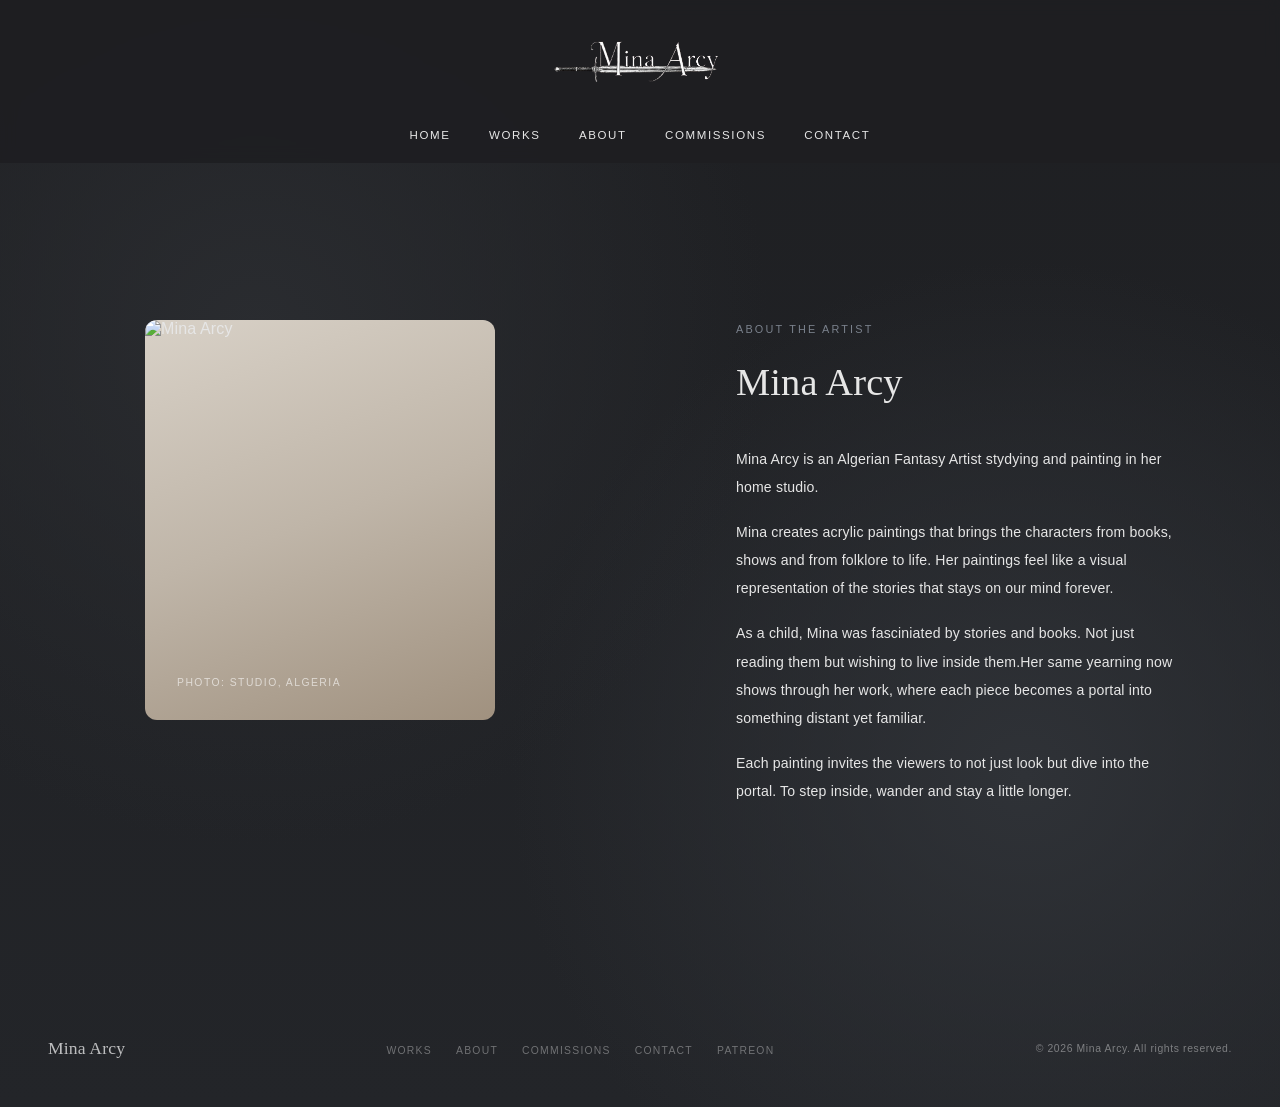
==== about.html @ 449d2cf0 "changes in works" ====
<!DOCTYPE html>
<html lang="en">
<head>
  <meta charset="UTF-8" />
  <meta name="viewport" content="width=device-width, initial-scale=1.0" />
  <title>About — Mina Arcy</title>
  <link rel="preconnect" href="https://fonts.googleapis.com" />
  <link rel="preconnect" href="https://fonts.gstatic.com" crossorigin />
 <link href="https://fonts.googleapis.com/css2?family=Grenze+Gotisch:wght@400;600&display=swap" rel="stylesheet">
  <link rel="stylesheet" href="css/base.css">
  <link rel="stylesheet" href="css/nav.css"> 
  <link rel="stylesheet" href="css/responsive.css">
  <link rel="stylesheet" href="css/about.css" />
</head>
<body>

<nav id="mainNav">
  <a class="nav-logo" href="index.html">
  <img src="images/Minalogo.png" alt="Mina Arcy logo">
</a>
  <ul class="nav-links">
    <li><a href="index.html">Home</a></li>
    <li><a href="works.html">Works</a></li>
    <li><a href="about.html" class="active">About</a></li>
    <li><a href="commissions.html">Commissions</a></li>
    <li><a href="contact.html">Contact</a></li>
  </ul>
  <div class="nav-hamburger" onclick="toggleMenu()"><span></span><span></span><span></span></div>
</nav>

<div class="mobile-menu" id="mobileMenu">
  <a href="index.html"       onclick="toggleMenu()">Home</a>
  <a href="works.html"       onclick="toggleMenu()">Works</a>
  <a href="about.html"       onclick="toggleMenu()">About</a>
  <a href="commissions.html" onclick="toggleMenu()">Commissions</a>
  <a href="contact.html"     onclick="toggleMenu()">Contact</a>
</div>

<div class="page-wrap">
  <div class="about-layout">

    <div class="about-image-col">
      <img src="whispers.jpg" alt="Mina Arcy" style="width:100%;height:100%;object-fit:cover;"> 
      <span class="portrait-label">Photo: Studio, Algeria</span>
    </div>

    <div class="about-content-col">
      <p class="section-label">About the Artist</p>
      <h1 class="about-name">Mina Arcy</h1>
      <div class="about-bio">
        <p>Mina Arcy is an Algerian Fantasy Artist stydying and painting in her home studio.</p>
        <p>Mina creates acrylic paintings that brings the characters from books, shows and from folklore to life. Her paintings feel like a visual representation of the stories that stays on our mind forever.</p>
        <p>As a child, Mina was fasciniated by stories and books. Not just reading them but wishing to live inside them.Her same yearning now shows through her work, where each piece becomes a portal into something distant yet familiar.</p>
        <p>Each painting invites the viewers to not just look but dive into the portal. To step inside, wander and stay a little longer.</p>
      </div>
  </div>
</div>

<footer>
  <span class="footer-logo">Mina Arcy</span>
  <ul class="footer-links">
    <li><a href="works.html">Works</a></li>
    <li><a href="about.html">About</a></li>
    <li><a href="commissions.html">Commissions</a></li>
    <li><a href="contact.html">Contact</a></li>
    <li><a href="https://patreon.com/minaarcy" target="_blank">Patreon</a></li>
  </ul>
  <span class="footer-copy">© 2026 Mina Arcy. All rights reserved.</span>
</footer>

<script src="js/main.js"></script>
</body>
</html>
---- css/base.css ----
*,
*::before,
*::after {
  box-sizing: border-box;
  margin: 0;
  padding: 0;
}

:root {
  --bg-main: #1e1f22;
  /* deep smoky grey */
  --bg-soft: #2a2c30;
  /* cloudy layer */
  --bg-elevated: #34373c;
  /* cards / sections */

  --text-primary: #e6e6e6;
  /* soft white */
  --text-muted: #a8acb3;
  /* foggy grey */

  --accent: #7a818c;
  /* steel grey */
  --accent-soft: #5c616b;
  /* darker accent */

  --border: #3a3d42;
  /* subtle separation */

  --serif: 'Cormorant Garamond', Georgia, serif;
  --sans: 'Jost', sans-serif;
}

html {
  scroll-behavior: smooth;
}

body {
  background: radial-gradient(circle at 20% 30%, #2a2c30 0%, transparent 40%),
    radial-gradient(circle at 80% 70%, #2f3237 0%, transparent 40%),
    linear-gradient(180deg, #1e1f22 0%, #232529 100%);
  color: var(--text-primary);
  font-family: var(--sans);
  font-weight: 300;
  letter-spacing: 0.01em;
  min-height: 100vh;
}

/* ── PAGES ── */
.page {
  display: none;
  padding-top: 80px;
  min-height: 100vh;
  animation: fadeIn 0.5s ease;
}

.page.active {
  display: block;
}

@keyframes fadeIn {
  from {
    opacity: 0;
    transform: translateY(10px);
  }

  to {
    opacity: 1;
    transform: translateY(0);
  }
}

/* ── SHARED COMPONENTS ── */
.section-label {
  font-size: 0.68rem;
  letter-spacing: 0.2em;
  text-transform: uppercase;
  color: var(--accent);
  margin-bottom: 3.5rem;
}

.page-title {
  font-family: var(--serif);
  font-size: clamp(2.4rem, 4vw, 3.8rem);
  font-weight: 300;
  margin-bottom: 0.8rem;
}

.page-subtitle {
  font-size: 0.78rem;
  letter-spacing: 0.1em;
  color: var(--mid);
}

.btn {
  display: inline-block;
  padding: 0.85rem 2.4rem;
  font-family: var(--sans);
  font-size: 0.7rem;
  letter-spacing: 0.16em;
  text-transform: uppercase;
  text-decoration: none;
  cursor: pointer;
  border: none;
  transition: all 0.25s;
}

.btn-outline {
  background: transparent;
  border: 1px solid var(--charcoal);
  color: var(--charcoal);
}

.btn-outline:hover {
  background: var(--charcoal);
  color: var(--white);
}

.btn-solid {
  background: var(--charcoal);
  color: var(--white);
}

.btn-solid:hover {
  background: var(--accent);
}

/* ── ARTWORK PLACEHOLDER COLORS ── */
.ap1 {
  background: linear-gradient(160deg, #c9bfb0 0%, #a89880 50%, #7a6b5a 100%);
}

.ap2 {
  background: linear-gradient(140deg, #d6cfc5 0%, #b8a99a 45%, #8e7d6e 100%);
}

.ap3 {
  background: linear-gradient(170deg, #e0d8ce 0%, #c4b5a5 50%, #9a8878 100%);
}

.ap4 {
  background: linear-gradient(135deg, #bfb5a6 0%, #9e9085 50%, #786b5e 100%);
}

.ap5 {
  background: linear-gradient(155deg, #d3cbbf 0%, #b2a495 45%, #887870 100%);
}

.ap6 {
  background: linear-gradient(145deg, #ddd5c8 0%, #bfae9e 50%, #957f6f 100%);
}
---- css/nav.css ----
/* ── NAV ── */
nav {
  position: fixed;
  top: 0;
  left: 0;
  right: 0;
  z-index: 100;

  display: flex;
  flex-direction: column;
  align-items: center;
  justify-content: center;

  padding: 1.2rem 3rem;

  background: rgba(30, 31, 34, 0.9);
  backdrop-filter: blur(8px);

  border-bottom: 1px solid transparent;
  transition: border-color 0.3s;
}

nav.scrolled {
  border-color: var(--border);
}

.nav-logo { 
  display: flex;
  align-items: center;
  height: 100%;
}

.nav-logo img {
  max-height: 90px;                
  width: auto;
  display: block;
  margin-bottom: 1rem;
}

.nav-links {
  display: flex;
  gap: 2.4rem;
  list-style: none;
  align-items: center;
  justify-content: center;
}

.nav-links a {
  font-size: 0.72rem;
  letter-spacing: 0.14em;
  text-transform: uppercase;
  color: var(--mid);
  text-decoration: none;
  transition: color 0.2s;
  cursor: pointer;
}

.nav-links a:hover,
.nav-links a.active {
  color: var(--charcoal);
}
/* ── Hamburger menu ── */
.nav-hamburger {
  display: none;
  flex-direction: column;
  gap: 6px;
  cursor: pointer;
  padding: 6px;
  position: absolute;
  right: 25px;
  top: 22px;
  z-index: 10001;
   transform: translateY(-50%);
}

.nav-hamburger span {
  display: block;
  width: 26px;
  height: 2px;
  background: #ffffff;
  border-radius: 2px;
}
body {
  padding-top: 170px;
}

/* ── MOBILE MENU ── */
.mobile-menu {
  display: none;
  position: fixed;
  top: 0;
  left: 0;
  right: 0;
  bottom: 0;
  background: #000;
  z-index: 9999;
  flex-direction: column;
  align-items: center;
  justify-content: center;
  gap: 2.5rem;
}

.mobile-menu.open {
  display: flex;
}

.mobile-menu a {
  font-family: var(--serif);
  font-size: 2rem;
  font-weight: 300;
  color: #ffffff;
  text-decoration: none;
  letter-spacing: 0.04em;
  cursor: pointer;
}

/* ── FOOTER ── */
footer {
  background: var(--charcoal);
  color: rgba(255, 255, 255, 0.4);
  padding: 3rem;
  display: flex;
  align-items: center;
  justify-content: space-between;
}

.footer-logo {
  font-family: var(--serif);
  font-size: 1.1rem;
  color: rgba(255, 255, 255, 0.7);
}

.footer-links {
  display: flex;
  gap: 1.5rem;
  list-style: none;
}

.footer-links a {
  font-size: 0.65rem;
  letter-spacing: 0.12em;
  text-transform: uppercase;
  color: rgba(255, 255, 255, 0.35);
  text-decoration: none;
  transition: color 0.2s;
  cursor: pointer;
}

.footer-links a:hover {
  color: rgba(255, 255, 255, 0.7);
}

.footer-copy {
  font-size: 0.65rem;
  letter-spacing: 0.06em;
}

@media (max-width: 768px) {
  .nav-links {
    display: none;
  }

  .nav-hamburger {
    display: flex;
  }
}
---- css/responsive.css ----
/* ── RESPONSIVE ── */
@media (max-width: 900px) {

  /* Nav */
  nav {
    padding: 1.4rem 1.5rem;
  }

  .nav-links {
    display: none;
  }

  .nav-hamburger {
    display: flex;
  }

  /* Home */
  .home-hero {
    grid-template-columns: 1fr;
    height: auto;
  }

  .home-hero-image {
    height: 60vw;
    min-height: 300px;
  }

  .home-hero-content {
    padding: 3rem 2rem;
  }

  .featured-grid {
    grid-template-columns: repeat(2, 1fr);
  }

  /* Gallery */
  .gallery-grid {
    grid-template-columns: repeat(2, 1fr);
    padding: 0 1rem 4rem;
  }

  /* About */
  .about-layout {
    grid-template-columns: 1fr;
  }

  .about-image-col {
    height: 60vw;
  }

  .about-content-col {
    padding: 3rem 2rem;
  }

  /* Commissions */
  .commission-process {
    grid-template-columns: 1fr;
  }

  .commission-details {
    grid-template-columns: 1fr;
    gap: 2rem;
  }

  .patreon-banner {
    flex-direction: column;
    text-align: center;
  }

  /* Contact */
  .contact-layout {
    grid-template-columns: 1fr;
  }

  .contact-left {
    padding: 3rem 2rem 2rem;
  }

  .contact-right {
    padding: 2rem;
  }

  /* Footer */
  footer {
    flex-direction: column;
    gap: 1.5rem;
    text-align: center;
  }
}

@media (max-width: 540px) {
  .featured-grid {
    grid-template-columns: 1fr;
  }

  .gallery-grid {
    grid-template-columns: 1fr;
  }

  .form-row {
    grid-template-columns: 1fr;
  }
}
---- css/about.css ----
/* ── ABOUT ── */
.about-layout {
  display: grid;
  grid-template-columns: 1fr 1fr;
  min-height: calc(100vh - 80px);
}

.about-image-col {
  position: relative;
  background: linear-gradient(160deg, #d8d1c7 0%, #bfb5a8 50%, #a0917f 100%);
  width: 100%;
  max-width: 350px;
  height: 400px;
  margin: 150px auto 0; 
  overflow: hidden;
  border-radius: 12px;
}

.about-image-col img {
  width: 100%;
  height: 100%;
  object-fit: cover;
  display: block;
}
.about-image-col .portrait-label {
  position: absolute;
  bottom: 2rem;
  left: 2rem;
  font-size: 0.65rem;
  letter-spacing: 0.14em;
  text-transform: uppercase;
  color: rgba(255, 255, 255, 0.6);
}

.about-content-col {
  padding: 6rem 5rem 5rem 6rem;
  display: flex;
  flex-direction: column;
  justify-content: center;
}

.about-content-col .section-label {
  margin-bottom: 1.5rem;
}

.about-name {
  font-family: var(--serif);
  font-size: clamp(2rem, 3vw, 3rem);
  font-weight: 300;
  margin-bottom: 2.5rem;
  line-height: 1.2;
}

.about-bio {
  font-size: 0.88rem;
  line-height: 2;
  color: var(--mid);
  max-width: 440px;
  margin-bottom: 3rem;
}

.about-bio p+p {
  margin-top: 1.2em;
}

/* ── CV ── */
.cv-section {
  margin-bottom: 3rem;
}

.cv-section h3 {
  font-size: 0.68rem;
  letter-spacing: 0.2em;
  text-transform: uppercase;
  color: var(--accent);
  margin-bottom: 1.2rem;
  padding-bottom: 0.6rem;
  border-bottom: 1px solid var(--light);
}

.cv-list {
  list-style: none;
}

.cv-list li {
  font-size: 0.82rem;
  line-height: 1.7;
  color: var(--mid);
  display: flex;
  gap: 1.5rem;
  padding: 0.5rem 0;
  border-bottom: 1px solid #eeebe6;
}

.cv-year {
  font-size: 0.72rem;
  color: var(--light);
  min-width: 48px;
  letter-spacing: 0.06em;
}
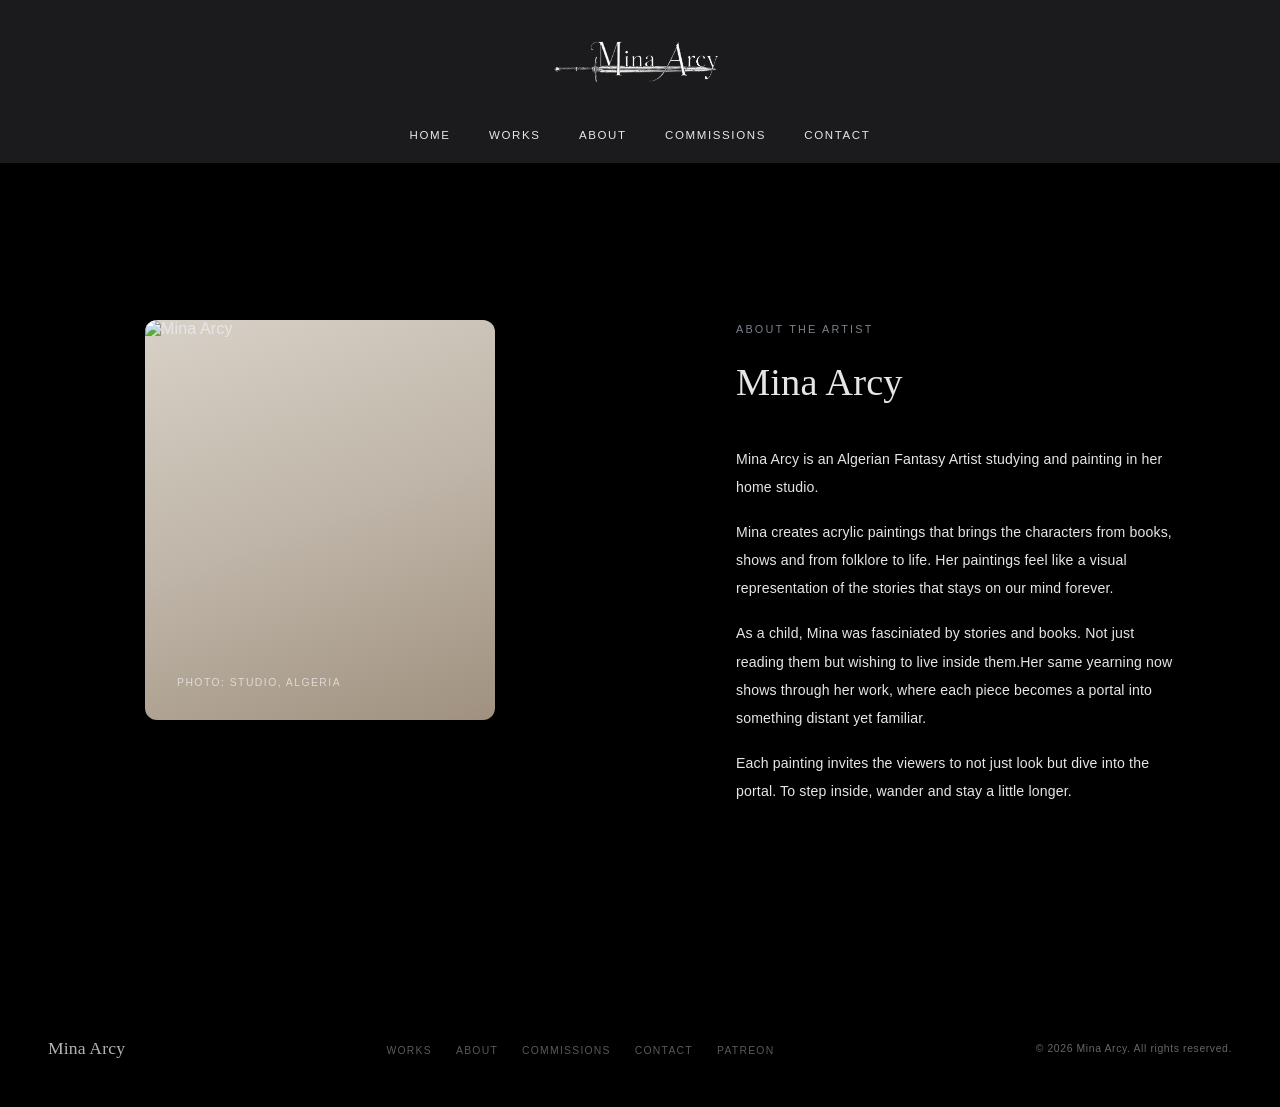
==== commit 0c9b2e60: "work description" ====
--- a/about.html
+++ b/about.html
@@ -48,7 +48,7 @@
       <p class="section-label">About the Artist</p>
       <h1 class="about-name">Mina Arcy</h1>
       <div class="about-bio">
-        <p>Mina Arcy is an Algerian Fantasy Artist stydying and painting in her home studio.</p>
+        <p>Mina Arcy is an Algerian Fantasy Artist studying and painting in her home studio.</p>
         <p>Mina creates acrylic paintings that brings the characters from books, shows and from folklore to life. Her paintings feel like a visual representation of the stories that stays on our mind forever.</p>
         <p>As a child, Mina was fasciniated by stories and books. Not just reading them but wishing to live inside them.Her same yearning now shows through her work, where each piece becomes a portal into something distant yet familiar.</p>
         <p>Each painting invites the viewers to not just look but dive into the portal. To step inside, wander and stay a little longer.</p>
--- a/css/base.css
+++ b/css/base.css
@@ -7,26 +7,13 @@
 }
 
 :root {
-  --bg-main: #1e1f22;
-  /* deep smoky grey */
-  --bg-soft: #2a2c30;
-  /* cloudy layer */
-  --bg-elevated: #34373c;
-  /* cards / sections */
-
+  --bg-main: #000000;
+  
   --text-primary: #e6e6e6;
-  /* soft white */
   --text-muted: #a8acb3;
-  /* foggy grey */
-
   --accent: #7a818c;
-  /* steel grey */
   --accent-soft: #5c616b;
-  /* darker accent */
-
-  --border: #3a3d42;
-  /* subtle separation */
-
+  --border: #000000;
   --serif: 'Cormorant Garamond', Georgia, serif;
   --sans: 'Jost', sans-serif;
 }
@@ -36,9 +23,9 @@
 }
 
 body {
-  background: radial-gradient(circle at 20% 30%, #2a2c30 0%, transparent 40%),
-    radial-gradient(circle at 80% 70%, #2f3237 0%, transparent 40%),
-    linear-gradient(180deg, #1e1f22 0%, #232529 100%);
+  background: radial-gradient(circle at 20% 30%, #000000 0%, transparent 40%),
+    radial-gradient(circle at 80% 70%, #000000 0%, transparent 40%),
+    linear-gradient(180deg, #000000 0%, #000000 100%);
   color: var(--text-primary);
   font-family: var(--sans);
   font-weight: 300;
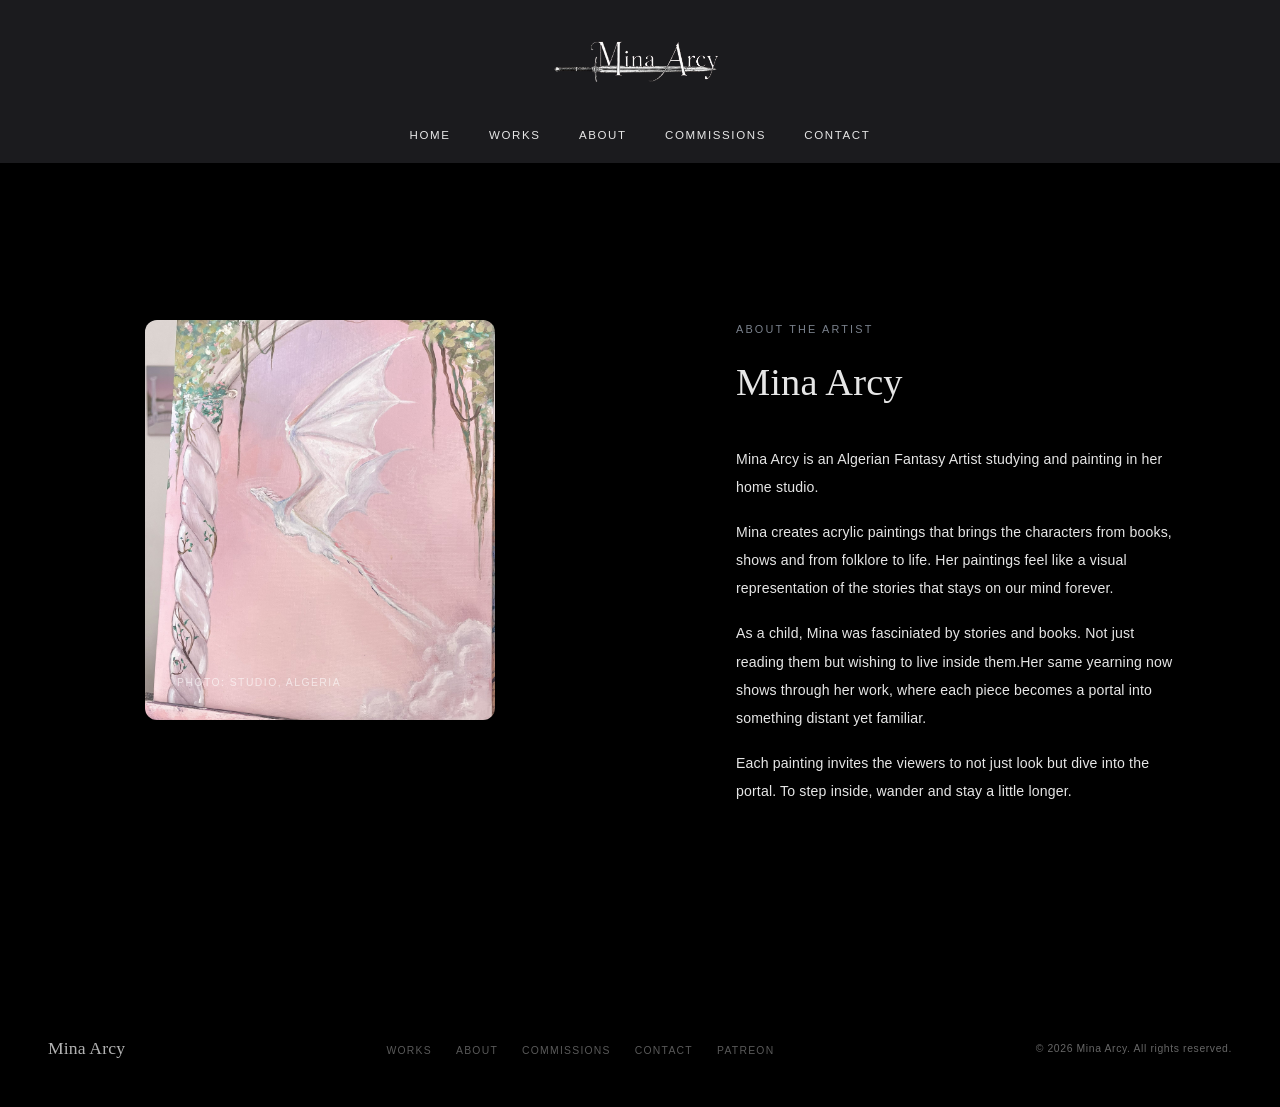
==== commit 9e45d9f2: "waitlist add" ====
--- a/about.html
+++ b/about.html
@@ -40,7 +40,7 @@
   <div class="about-layout">
 
     <div class="about-image-col">
-      <img src="whispers.jpg" alt="Mina Arcy" style="width:100%;height:100%;object-fit:cover;"> 
+      <img src="images/luminousflight/Luminousflight1.jpg" alt="Mina Arcy" style="width:100%;height:100%;object-fit:cover;"> 
       <span class="portrait-label">Photo: Studio, Algeria</span>
     </div>
 
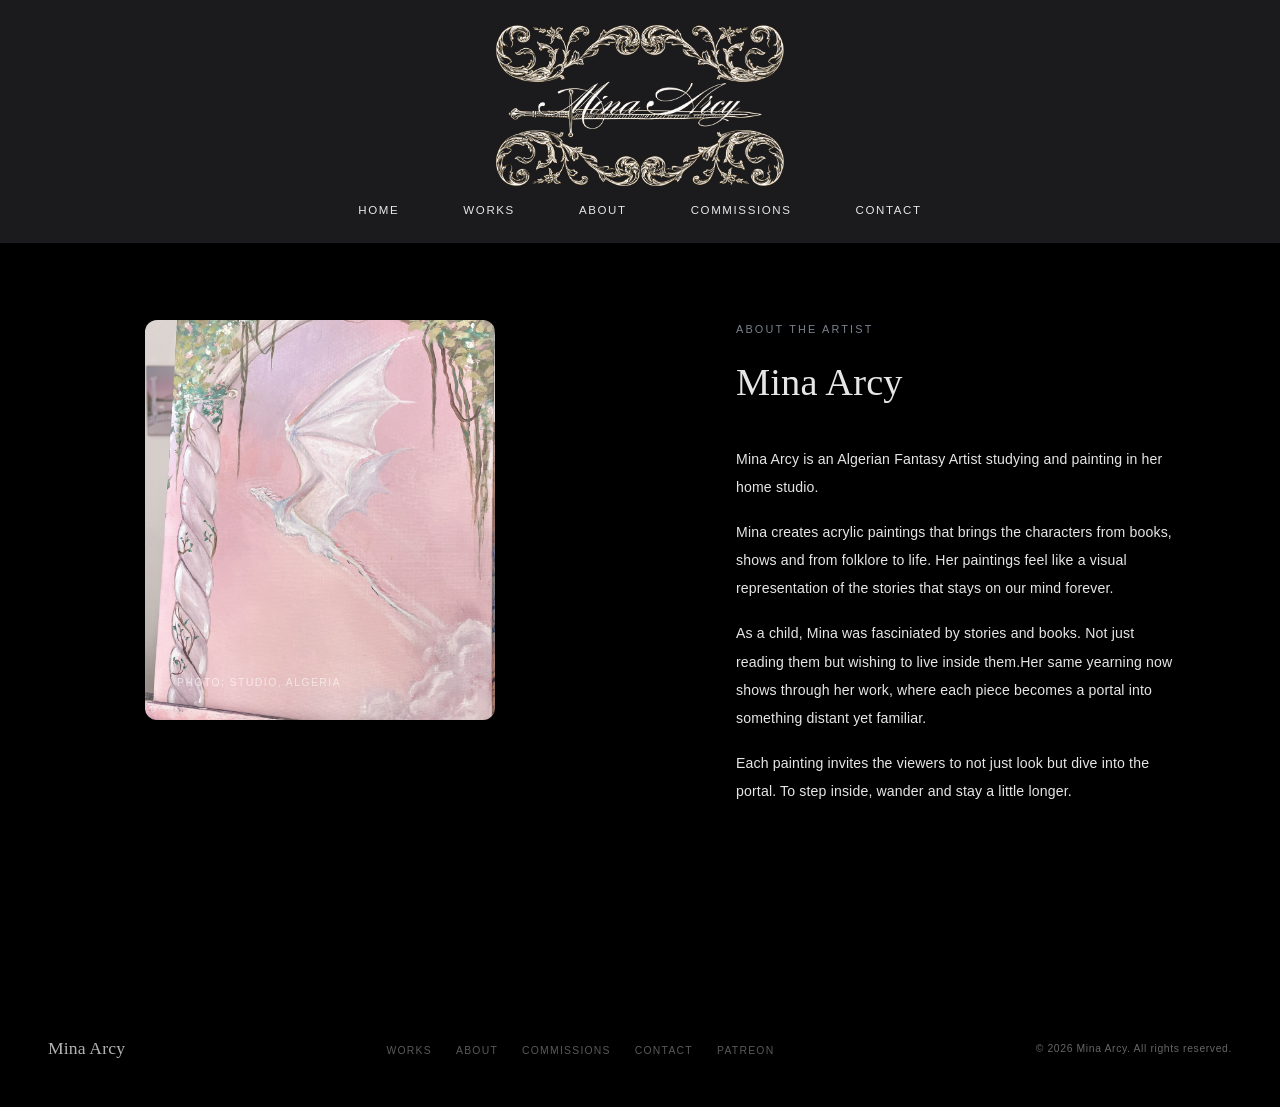
==== commit a43e5727: "logo change" ====
--- a/about.html
+++ b/about.html
@@ -16,7 +16,7 @@
 
 <nav id="mainNav">
   <a class="nav-logo" href="index.html">
-  <img src="images/Minalogo.png" alt="Mina Arcy logo">
+  <img src="images/Minalogo1.png" alt="Mina Arcy logo">
 </a>
   <ul class="nav-links">
     <li><a href="index.html">Home</a></li>
--- a/css/nav.css
+++ b/css/nav.css
@@ -11,9 +11,7 @@
   flex-direction: column;
   align-items: center;
   justify-content: center;
-
-  padding: 1.2rem 3rem;
-
+   padding: 1.2rem 3rem 1.5rem;
   background: rgba(30, 31, 34, 0.9);
   backdrop-filter: blur(8px);
 
@@ -25,25 +23,27 @@
   border-color: var(--border);
 }
 
-.nav-logo { 
+.nav-logo {
   display: flex;
   align-items: center;
-  height: 100%;
+  justify-content: center;
 }
 
 .nav-logo img {
-  max-height: 90px;                
-  width: auto;
+  width: 300px;
+  max-width: 70vw;
+  height: auto;
   display: block;
-  margin-bottom: 1rem;
+  margin: 0;
 }
 
 .nav-links {
   display: flex;
-  gap: 2.4rem;
+  gap: 4rem;
   list-style: none;
   align-items: center;
   justify-content: center;
+  margin-top: 0.5rem;
 }
 
 .nav-links a {
--- a/css/responsive.css
+++ b/css/responsive.css
@@ -100,4 +100,41 @@
   .form-row {
     grid-template-columns: 1fr;
   }
+}
+
+@media (max-width: 900px) {
+
+  .commission-process {
+    display: block;
+    margin-bottom: 3rem;
+  }
+
+  .process-step {
+    background: transparent;
+    padding: 0;
+    margin-bottom: 2.5rem;
+  }
+
+  .process-step:last-child {
+    margin-bottom: 0;
+  }
+
+  .step-num {
+    font-size: 1rem;
+    color: var(--accent);
+    margin-bottom: 0.5rem;
+  }
+
+  .step-title {
+    font-size: 1.1rem;
+    letter-spacing: normal;
+    text-transform: none;
+    margin-bottom: 0.75rem;
+  }
+
+  .step-desc {
+    font-size: 0.95rem;
+    line-height: 1.8;
+  }
+
 }
--- a/css/about.css
+++ b/css/about.css
@@ -97,4 +97,25 @@
   color: var(--light);
   min-width: 48px;
   letter-spacing: 0.06em;
+}
+
+@media (max-width: 768px) {
+
+  .about-layout {
+    grid-template-columns: 1fr;
+  }
+
+  .about-content-col {
+    padding: 2rem 1.5rem;
+  }
+
+  .about-bio {
+    max-width: 100%;
+  }
+
+  .about-image-col {
+    margin: 100px auto 0;
+    max-width: 300px;
+  }
+
 }
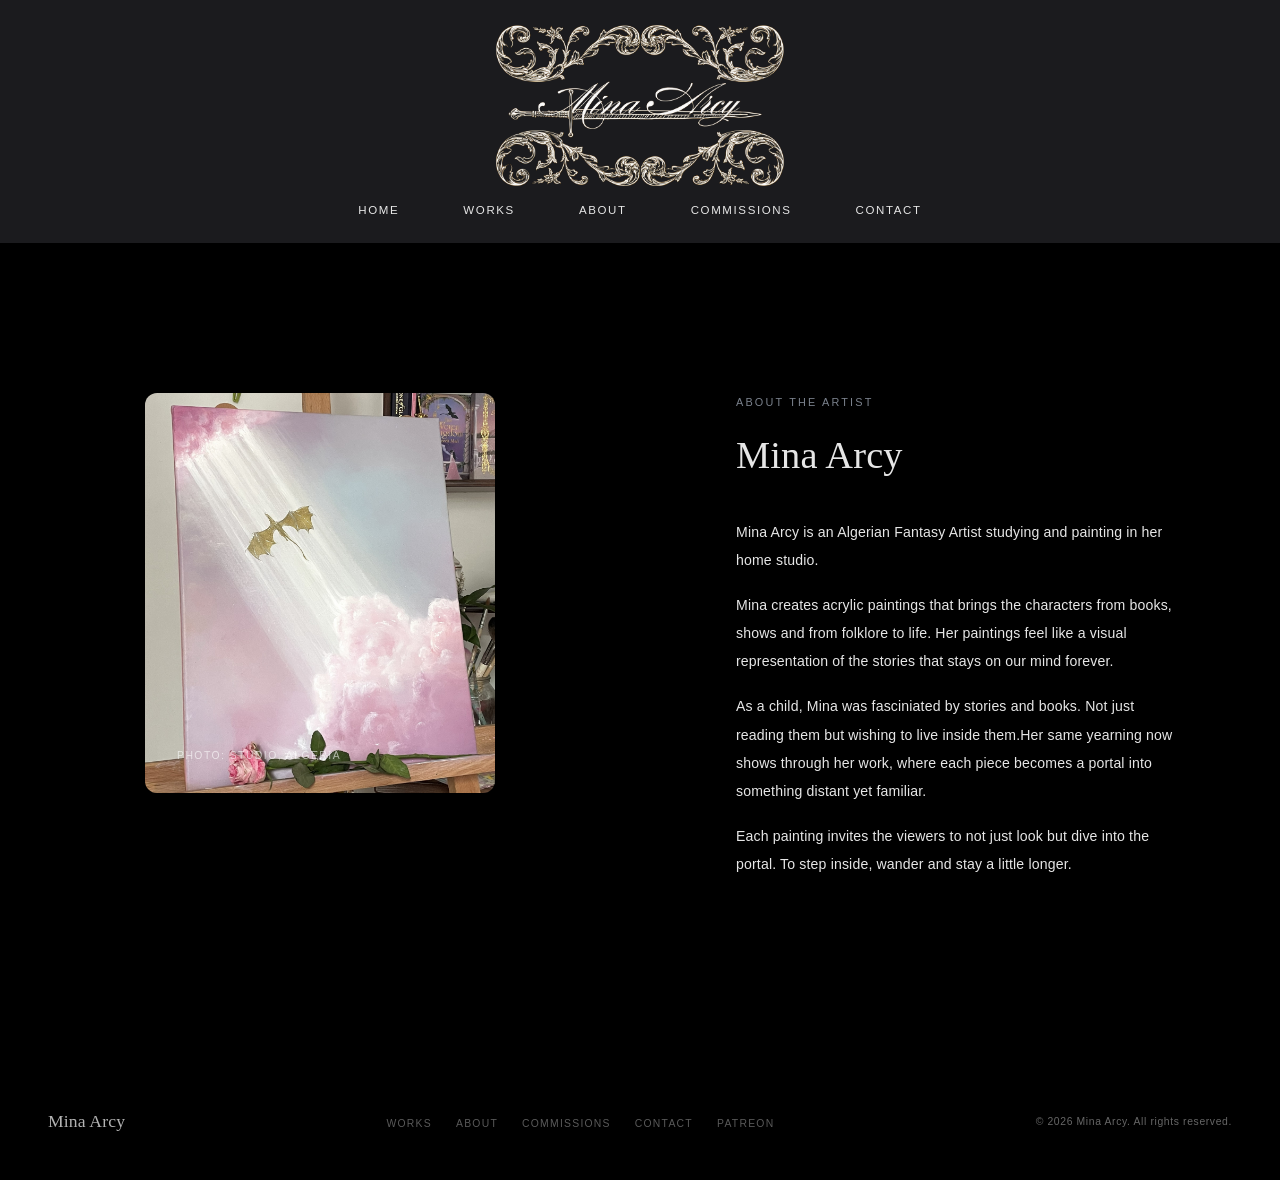
==== commit 5892a26b: "Update about.html" ====
--- a/about.html
+++ b/about.html
@@ -40,7 +40,7 @@
   <div class="about-layout">
 
     <div class="about-image-col">
-      <img src="images/luminousflight/Luminousflight1.jpg" alt="Mina Arcy" style="width:100%;height:100%;object-fit:cover;"> 
+      <img src="images/TGO/TGO3.jpg" alt="Mina Arcy" style="width:100%;height:100%;object-fit:cover;"> 
       <span class="portrait-label">Photo: Studio, Algeria</span>
     </div>
 
--- a/css/nav.css
+++ b/css/nav.css
@@ -1,7 +1,7 @@
 
 /* ── NAV ── */
 nav {
-  position: fixed;
+  position: relative;
   top: 0;
   left: 0;
   right: 0;
@@ -80,9 +80,6 @@
   height: 2px;
   background: #ffffff;
   border-radius: 2px;
-}
-body {
-  padding-top: 170px;
 }
 
 /* ── MOBILE MENU ── */
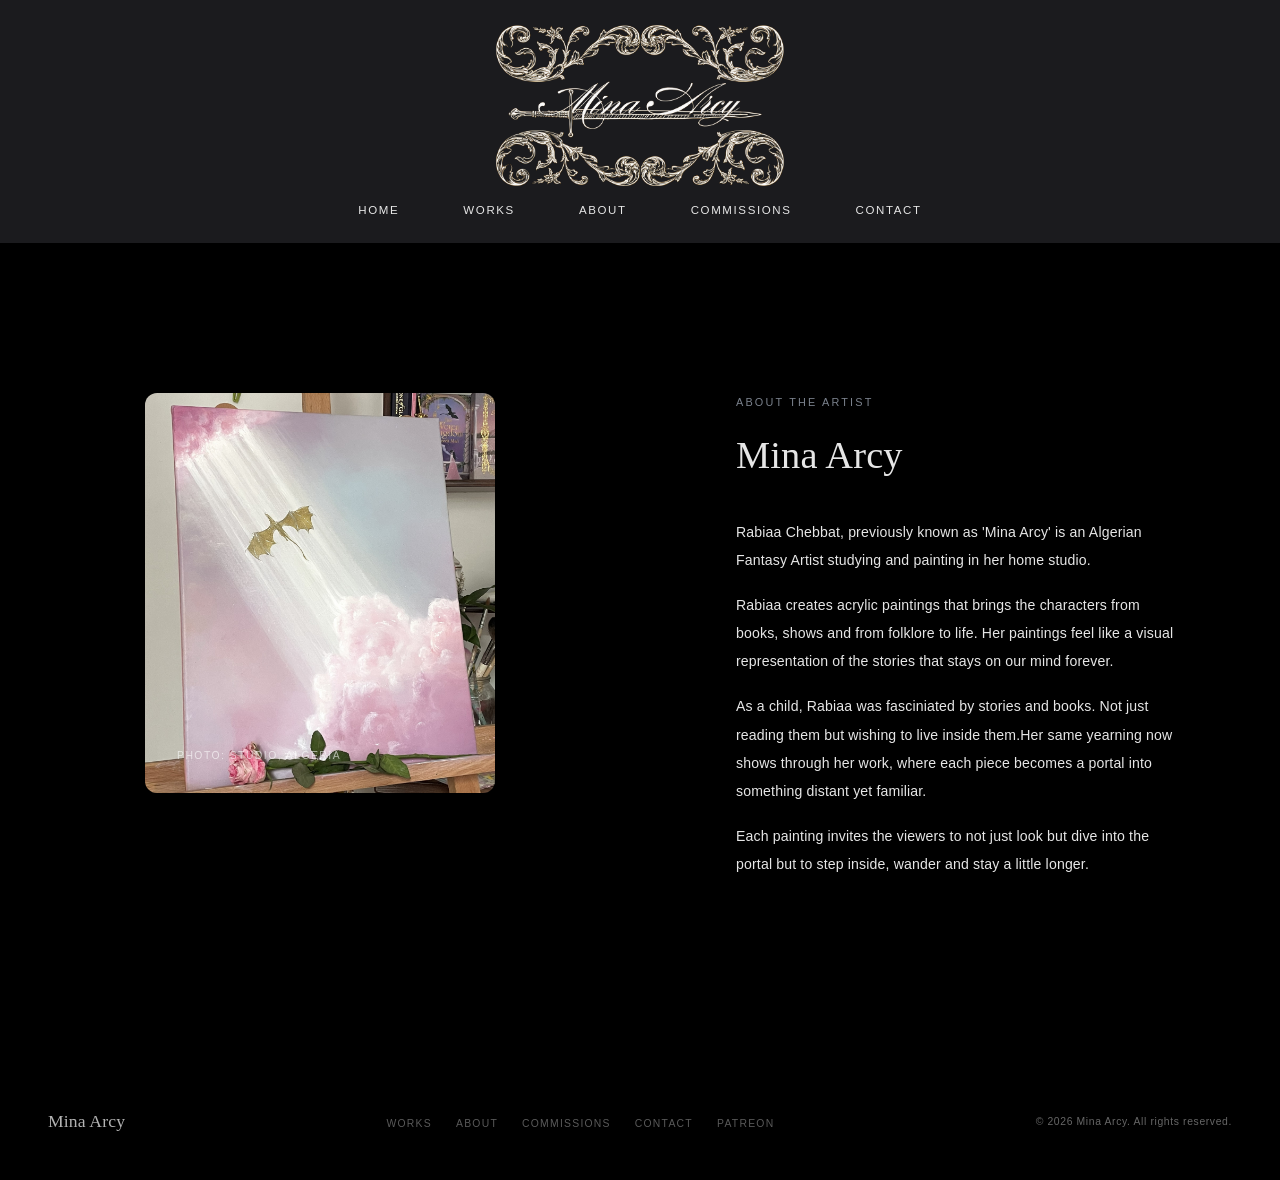
==== commit f3220632: "change name" ====
--- a/about.html
+++ b/about.html
@@ -48,10 +48,10 @@
       <p class="section-label">About the Artist</p>
       <h1 class="about-name">Mina Arcy</h1>
       <div class="about-bio">
-        <p>Mina Arcy is an Algerian Fantasy Artist studying and painting in her home studio.</p>
-        <p>Mina creates acrylic paintings that brings the characters from books, shows and from folklore to life. Her paintings feel like a visual representation of the stories that stays on our mind forever.</p>
-        <p>As a child, Mina was fasciniated by stories and books. Not just reading them but wishing to live inside them.Her same yearning now shows through her work, where each piece becomes a portal into something distant yet familiar.</p>
-        <p>Each painting invites the viewers to not just look but dive into the portal. To step inside, wander and stay a little longer.</p>
+        <p>Rabiaa Chebbat, previously known as 'Mina Arcy' is an Algerian Fantasy Artist studying and painting in her home studio.</p>
+        <p>Rabiaa creates acrylic paintings that brings the characters from books, shows and from folklore to life. Her paintings feel like a visual representation of the stories that stays on our mind forever.</p>
+        <p>As a child, Rabiaa was fasciniated by stories and books. Not just reading them but wishing to live inside them.Her same yearning now shows through her work, where each piece becomes a portal into something distant yet familiar.</p>
+        <p>Each painting invites the viewers to not just look but dive into the portal but to step inside, wander and stay a little longer.</p>
       </div>
   </div>
 </div>
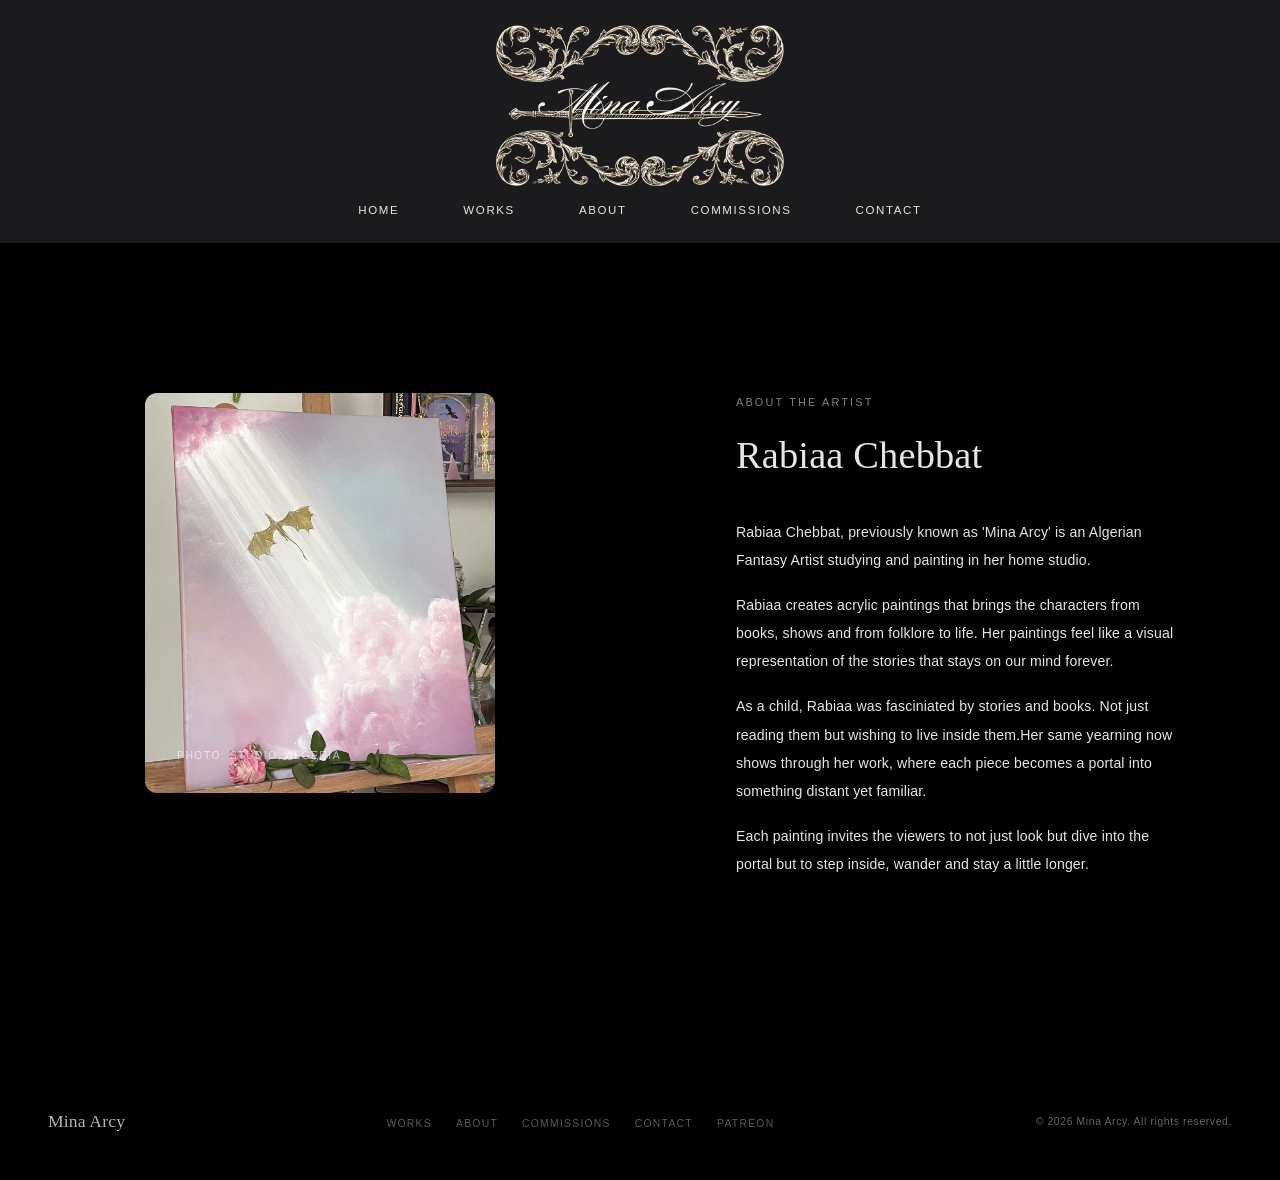
==== commit 0e4b9559: "name change2" ====
--- a/about.html
+++ b/about.html
@@ -46,7 +46,7 @@
 
     <div class="about-content-col">
       <p class="section-label">About the Artist</p>
-      <h1 class="about-name">Mina Arcy</h1>
+      <h1 class="about-name">Rabiaa Chebbat</h1>
       <div class="about-bio">
         <p>Rabiaa Chebbat, previously known as 'Mina Arcy' is an Algerian Fantasy Artist studying and painting in her home studio.</p>
         <p>Rabiaa creates acrylic paintings that brings the characters from books, shows and from folklore to life. Her paintings feel like a visual representation of the stories that stays on our mind forever.</p>
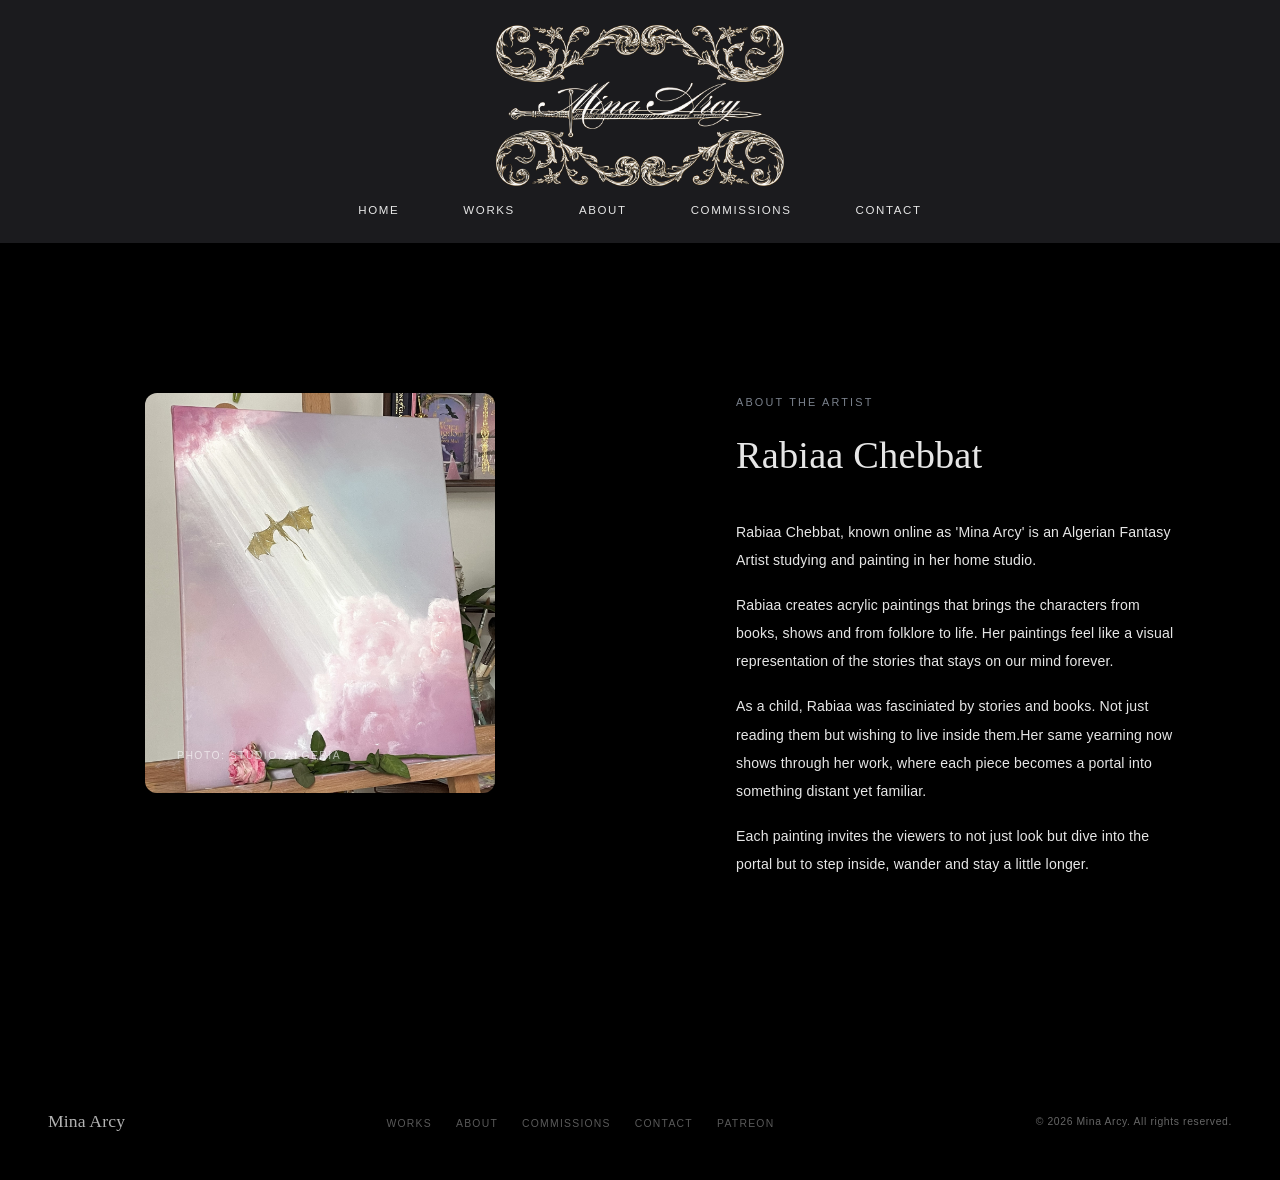
==== commit 52c8c7f0: "Update about.html change description" ====
--- a/about.html
+++ b/about.html
@@ -48,7 +48,7 @@
       <p class="section-label">About the Artist</p>
       <h1 class="about-name">Rabiaa Chebbat</h1>
       <div class="about-bio">
-        <p>Rabiaa Chebbat, previously known as 'Mina Arcy' is an Algerian Fantasy Artist studying and painting in her home studio.</p>
+        <p>Rabiaa Chebbat, known online as 'Mina Arcy' is an Algerian Fantasy Artist studying and painting in her home studio.</p>
         <p>Rabiaa creates acrylic paintings that brings the characters from books, shows and from folklore to life. Her paintings feel like a visual representation of the stories that stays on our mind forever.</p>
         <p>As a child, Rabiaa was fasciniated by stories and books. Not just reading them but wishing to live inside them.Her same yearning now shows through her work, where each piece becomes a portal into something distant yet familiar.</p>
         <p>Each painting invites the viewers to not just look but dive into the portal but to step inside, wander and stay a little longer.</p>
